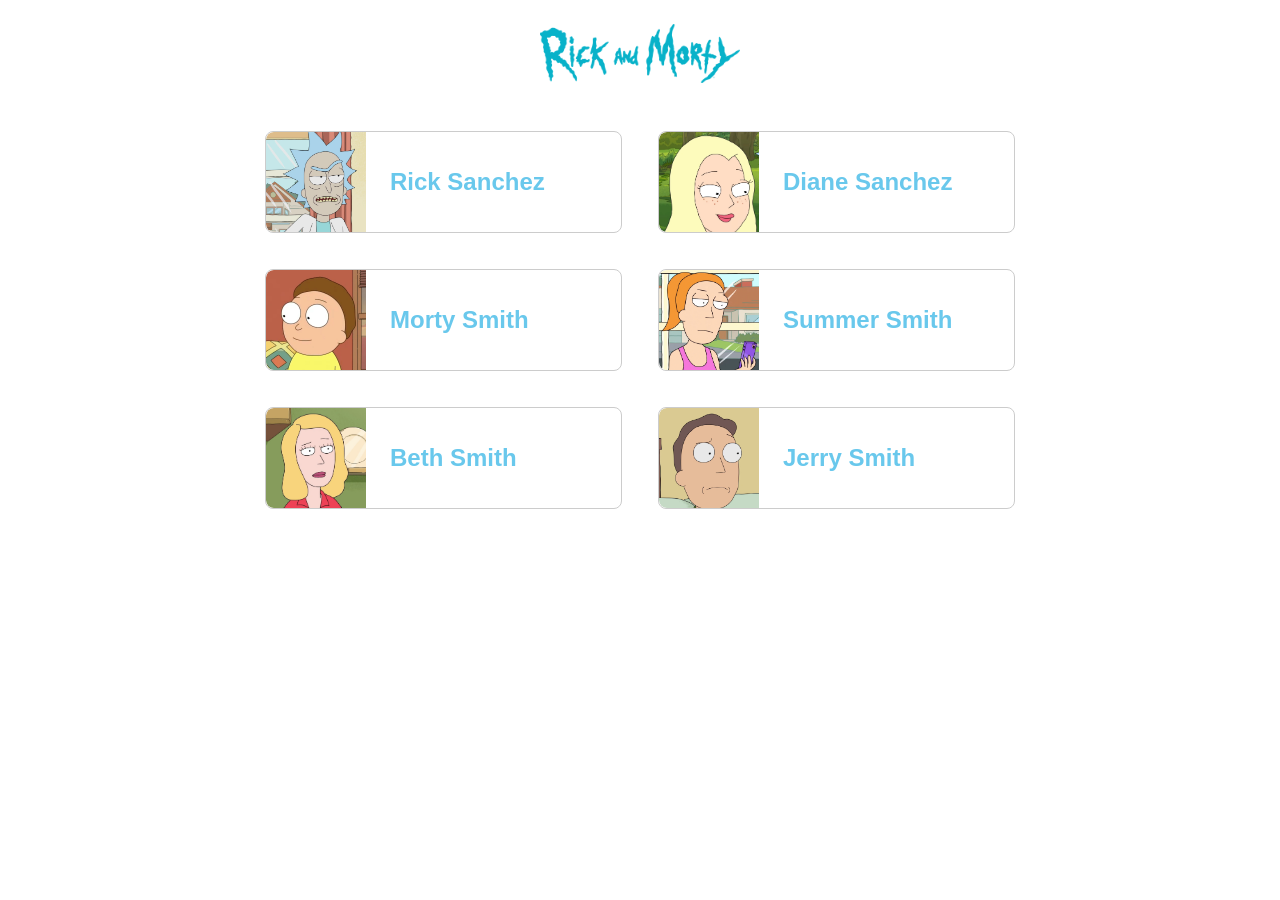
==== Month 1/Week 3/index.html @ 2a746d6b "feat: add rick and morty database project" ====
<!DOCTYPE html>
<html lang="en">
  <head>
    <meta charset="UTF-8" />
    <meta name="viewport" content="width=device-width, initial-scale=1.0" />
    <link rel="stylesheet" href="styles.css" />
    <title>Rick and Morty Character Database</title>
  </head>
  <body>
    <section class="container">
      <img class="logo" src="assets/rick-and-morty-logo.png" alt="logo" />
      <div class="character-grid">
        <a class="preview-card" href="pages/rick.html">
          <img class="" src="assets/rick-sanchez.webp" alt="rick sanchez" />
          <h2>Rick Sanchez</h2>
        </a>
        <a class="preview-card" href="pages/diane.html">
          <img class="" src="assets/diane-sanchez.webp" alt="diane sanchez" />
          <h2>Diane Sanchez</h2>
        </a>
        <a class="preview-card" href="pages/morty.html">
          <img class="" src="assets/morty-smith.webp" alt="morty smith" />
          <h2>Morty Smith</h2>
        </a>
        <a class="preview-card" href="pages/summer.html">
          <img class="" src="assets/summer-smith.webp" alt="summer smith" />
          <h2>Summer Smith</h2>
        </a>
        <a class="preview-card" href="pages/beth.html">
          <img class="" src="assets/beth-smith.webp" alt="beth smith" />
          <h2>Beth Smith</h2>
        </a>
        <a class="preview-card" href="pages/jerry.html">
          <img class="" src="assets/jerry-smith.webp" alt="jerry smith" />
          <h2>Jerry Smith</h2>
        </a>
      </div>
    </section>
  </body>
</html>
---- Month 1/Week 3/styles.css ----
*,
body {
  padding: 0;
  margin: 0;
  font-family: Arial, Helvetica, sans-serif;
  box-sizing: border-box;
}

a {
  text-decoration: none;
  color: inherit;
}

/* variables */
:root {
  --light-blue: #69c8ec;
  --dark-blue: #24325f;
  --border: #ccc;
}

/* Center element on the screen */
.container {
  display: flex;
  flex-direction: column;
  justify-content: center;
  align-items: center;
  padding: 24px;
}

.logo {
  width: 200px;
}

.character-grid {
  padding: 48px 0 20px 0;
  display: grid;
  grid-template-columns: repeat(auto-fill, minmax(350px, 1fr));
  gap: 36px;
  width: 750px;
}

.preview-card {
  display: flex;
  align-items: center;
  justify-content: start;
  gap: 24px;
  border: 1px solid var(--border);
  border-radius: 8px;
  padding-right: 24px;
  overflow: hidden;
}

.preview-card img {
  width: 100px;
  height: 100px;
  object-fit: cover;
  object-position: top;
  border-radius: 8px 0 0 8px;
}

.preview-card:hover img {
  transform: scale(1.2);
  transition: transform 0.3s ease-in-out;
}

.preview-card h2 {
  color: var(--light-blue);
  font-weight: 600;
}

.card {
  display: flex;
  flex-direction: column;
  align-items: start;
  padding: 24px;
  border: 1px solid var(--border);
  border-radius: 12px;
}

.title {
  color: var(--light-blue);
  padding-bottom: 10px;
}

.card img {
  border-radius: 4px;
  width: 250px;
  height: 300px;
  object-fit: cover;
  object-position: top;
}

.description {
  color: var(--dark-blue);
  padding: 24px;
  display: flex;
  flex-direction: column;
  gap: 10px;
}
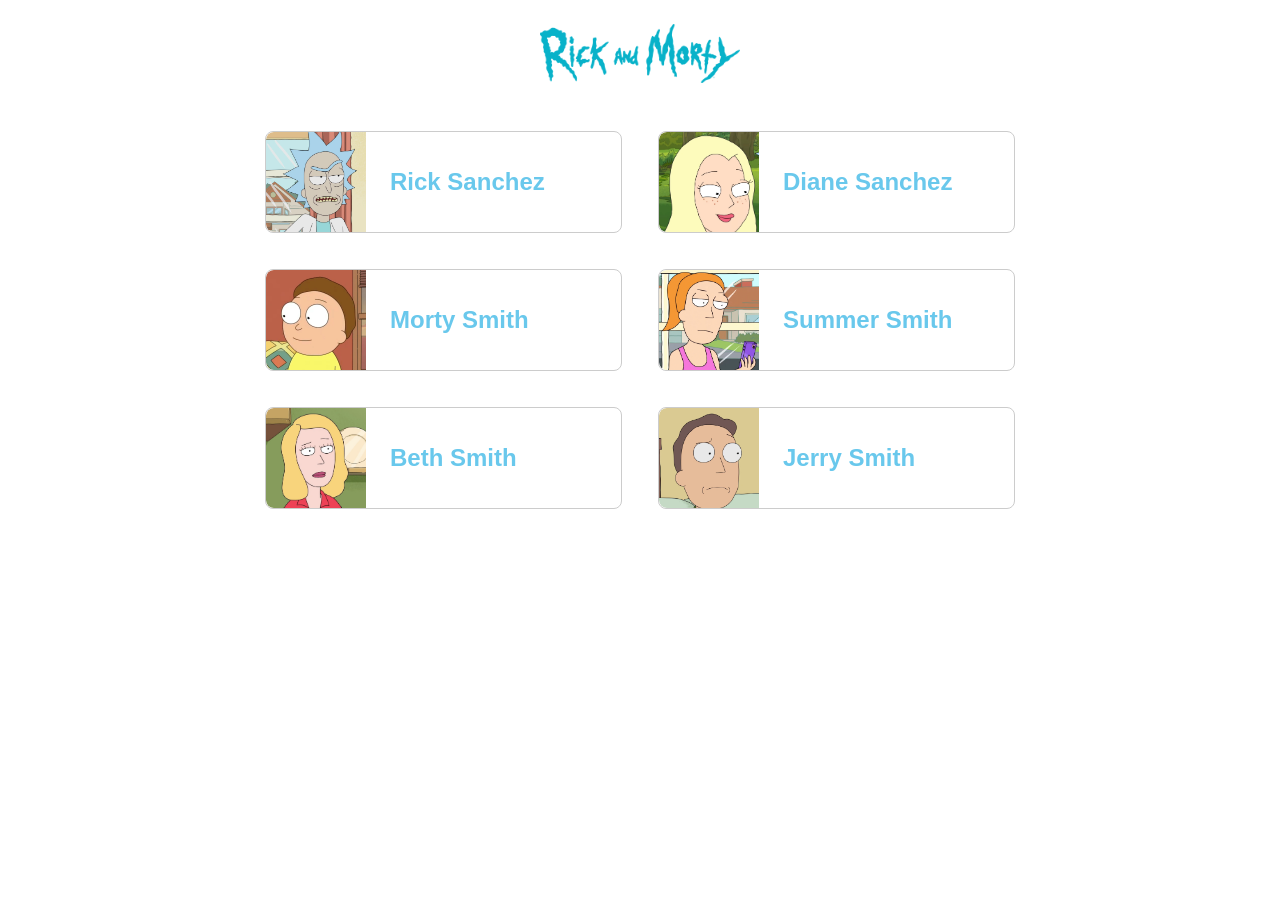
==== commit 25032019: "style: remove empty class attribute" ====
--- a/Month 1/Week 3/index.html
+++ b/Month 1/Week 3/index.html
@@ -11,7 +11,7 @@
       <img class="logo" src="assets/rick-and-morty-logo.png" alt="logo" />
       <div class="character-grid">
         <a class="preview-card" href="pages/rick.html">
-          <img class="" src="assets/rick-sanchez.webp" alt="rick sanchez" />
+          <img src="assets/rick-sanchez.webp" alt="rick sanchez" />
           <h2>Rick Sanchez</h2>
         </a>
         <a class="preview-card" href="pages/diane.html">
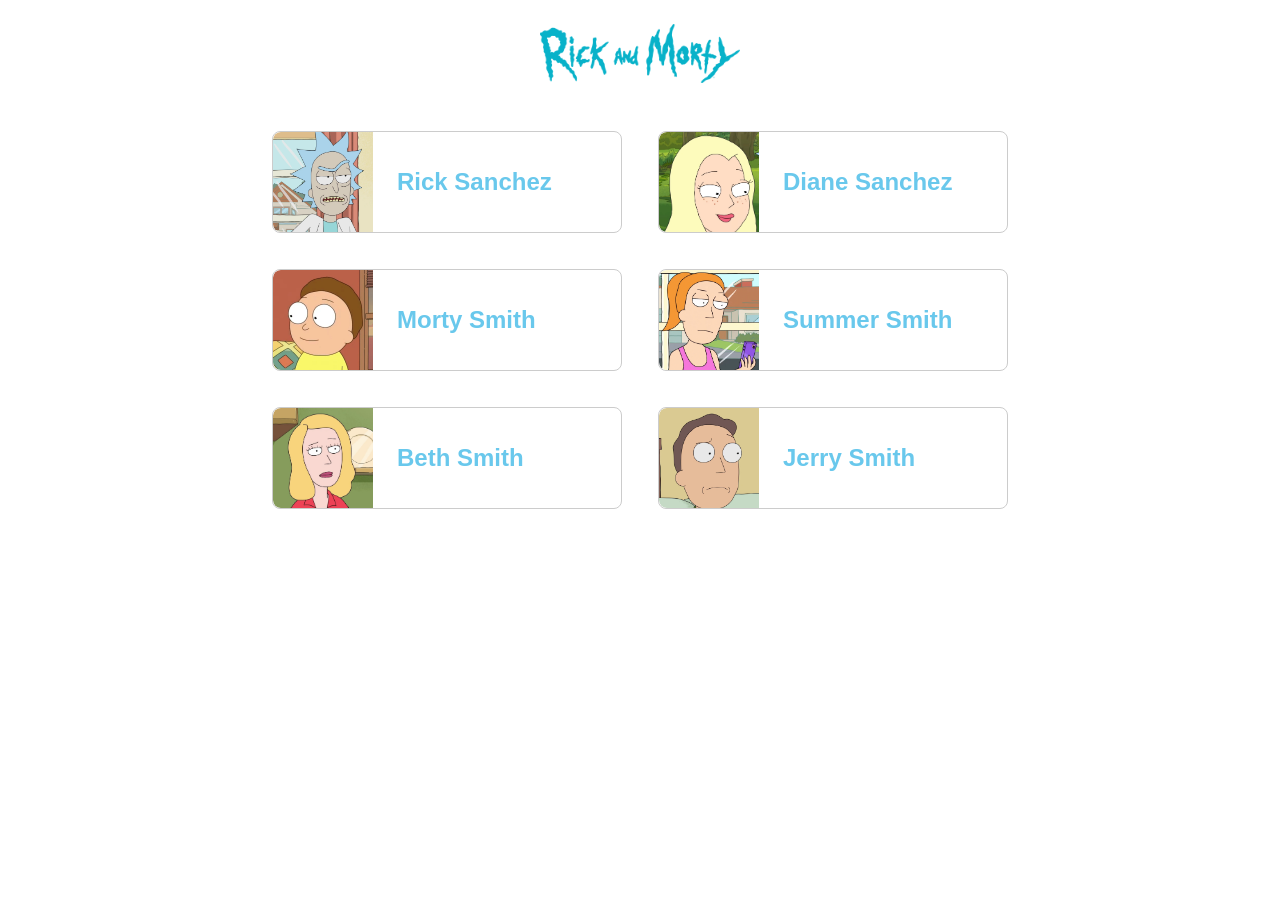
==== commit 93677b4f: "feat: display static character data from a javascript file" ====
--- a/Month 1/Week 3/index.html
+++ b/Month 1/Week 3/index.html
@@ -10,27 +10,51 @@
     <section class="container">
       <img class="logo" src="assets/rick-and-morty-logo.png" alt="logo" />
       <div class="character-grid">
-        <a class="preview-card" href="pages/rick.html">
+        <a
+          title="Rick Sanchez character card"
+          class="preview-card"
+          href="pages/rick.html"
+        >
           <img src="assets/rick-sanchez.webp" alt="rick sanchez" />
           <h2>Rick Sanchez</h2>
         </a>
-        <a class="preview-card" href="pages/diane.html">
+        <a
+          title="Diane Sanchez character card"
+          class="preview-card"
+          href="pages/diane.html"
+        >
           <img class="" src="assets/diane-sanchez.webp" alt="diane sanchez" />
           <h2>Diane Sanchez</h2>
         </a>
-        <a class="preview-card" href="pages/morty.html">
+        <a
+          title="Morty Smith character card"
+          class="preview-card"
+          href="pages/morty.html"
+        >
           <img class="" src="assets/morty-smith.webp" alt="morty smith" />
           <h2>Morty Smith</h2>
         </a>
-        <a class="preview-card" href="pages/summer.html">
+        <a
+          title="Summer Smith character card"
+          class="preview-card"
+          href="pages/summer.html"
+        >
           <img class="" src="assets/summer-smith.webp" alt="summer smith" />
           <h2>Summer Smith</h2>
         </a>
-        <a class="preview-card" href="pages/beth.html">
+        <a
+          title="Beth Smith character card"
+          class="preview-card"
+          href="pages/beth.html"
+        >
           <img class="" src="assets/beth-smith.webp" alt="beth smith" />
           <h2>Beth Smith</h2>
         </a>
-        <a class="preview-card" href="pages/jerry.html">
+        <a
+          title="Jerry Smith character card"
+          class="preview-card"
+          href="pages/jerry.html"
+        >
           <img class="" src="assets/jerry-smith.webp" alt="jerry smith" />
           <h2>Jerry Smith</h2>
         </a>
--- a/Month 1/Week 3/styles.css
+++ b/Month 1/Week 3/styles.css
@@ -33,8 +33,10 @@
 
 .character-grid {
   padding: 48px 0 20px 0;
-  display: grid;
-  grid-template-columns: repeat(auto-fill, minmax(350px, 1fr));
+  display: flex;
+  flex-wrap: wrap;
+  align-items: start;
+  justify-content: center;
   gap: 36px;
   width: 750px;
 }
@@ -48,6 +50,7 @@
   border-radius: 8px;
   padding-right: 24px;
   overflow: hidden;
+  width: 350px;
 }
 
 .preview-card img {
@@ -97,3 +100,31 @@
   flex-direction: column;
   gap: 10px;
 }
+
+@media screen and (max-width: 768px) {
+  .character-grid {
+    width: 100%;
+    padding: 24px;
+  }
+
+  .preview-card {
+    width: 100%;
+  }
+
+  .preview-card img {
+    width: 80px;
+    height: 80px;
+  }
+
+  .preview-card h2 {
+    font-size: 1.2rem;
+  }
+
+  .card {
+    width: 100%;
+  }
+
+  .card img {
+    width: 100%;
+  }
+}
